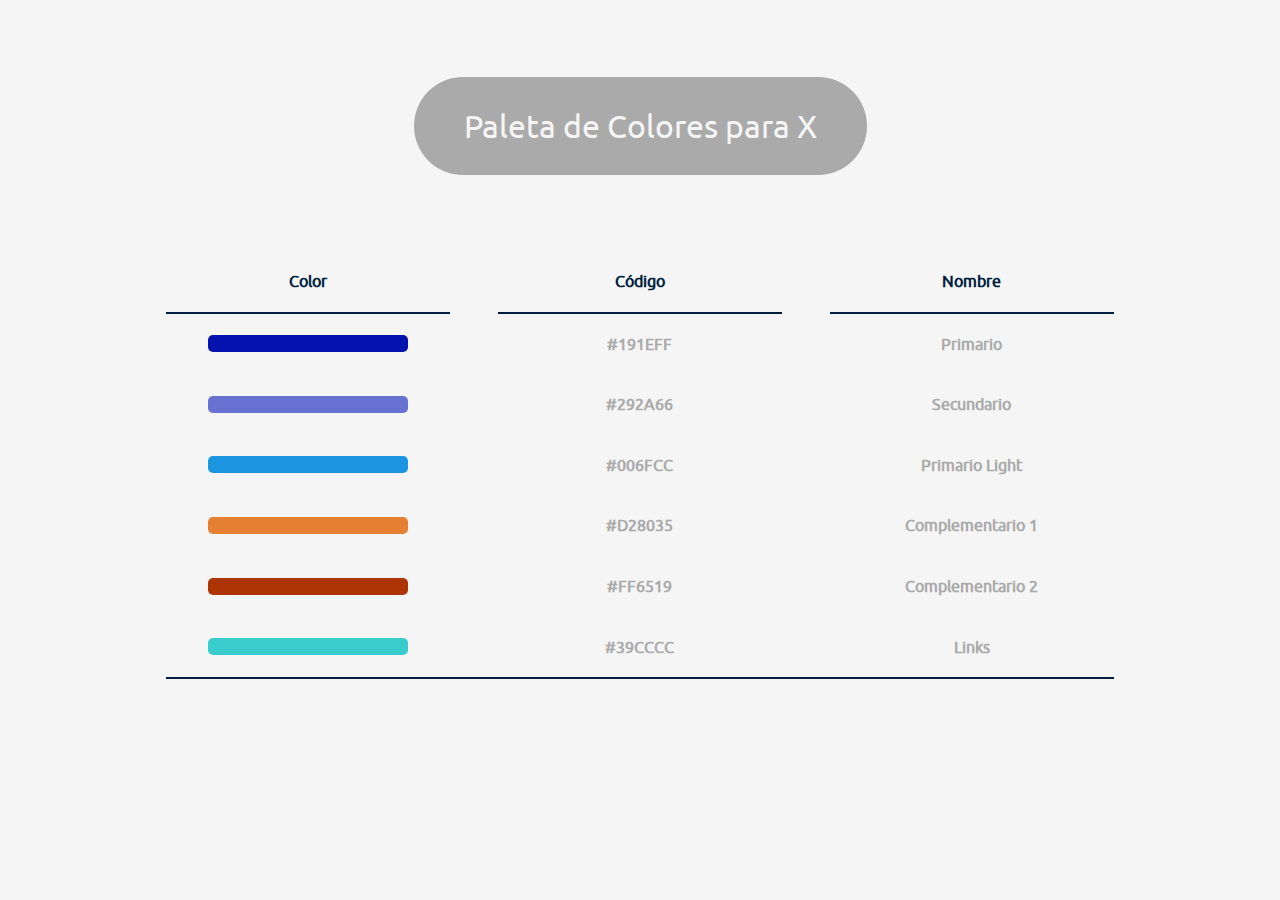
==== paleta.html @ c1701d8e "Punto de partida" ====
<!DOCTYPE html>
<html lang="es">
  <head>
    <meta charset="UTF-8">
    <meta name="viewport" content="width=device-width, initial-scale=1">
    <title>Paleta de colores para X</title>
    <link rel="stylesheet" href="css/estilos.css">
  </head>
  <body>
    <div class="contenedor">
      <header>
        <h2 class="encabezado">Paleta de Colores para X</h2>
      </header>
      <div class="sub-contenedor">
        <div class="fila">
          <div class="encabezado-columna">
            <h4>Color</h4>
          </div>
          <div class="encabezado-columna">
            <h4>Código</h4>
          </div>
          <div class="encabezado-columna">
            <h4>Nombre</h4>
          </div>
        </div>
        <div class="fila">
          <div class="columna-color">
            <input type="button" class="color1">
          </div>
          <div class="columna-texto">
            <h4> #191EFF</h4>
          </div>
          <div class="columna-texto">
            <h4>Primario</h4>
          </div>
        </div>
        <div class="fila">
          <div class="columna-color">
            <input type="button" class="color2">
          </div>
          <div class="columna-texto">
            <h4> #292A66</h4>
          </div>
          <div class="columna-texto">
            <h4>Secundario</h4>
          </div>
        </div>
        <div class="fila">
          <div class="columna-color">
            <input type="button" class="color3">
          </div>
          <div class="columna-texto">
            <h4> #006FCC</h4>
          </div>
          <div class="columna-texto">
            <h4>Primario Light</h4>
          </div>
        </div>
        <div class="fila">
          <div class="columna-color">
            <input type="button" class="color4">
          </div>
          <div class="columna-texto">
            <h4> #D28035</h4>
          </div>
          <div class="columna-texto">
            <h4>Complementario 1</h4>
          </div>
        </div>
        <div class="fila">
          <div class="columna-color">
            <input type="button" class="color5">
          </div>
          <div class="columna-texto">
            <h4> #FF6519</h4>
          </div>
          <div class="columna-texto">
            <h4>Complementario 2</h4>
          </div>
        </div>
        <div class="fila">
          <div class="columna-color">
            <input type="button" class="color6">
          </div>
          <div class="columna-texto">
            <h4> #39CCCC</h4>
          </div>
          <div class="columna-texto">
            <h4>Links</h4>
          </div>
        </div>
      </div>
    </div>
  </body>
</html>
---- css/estilos.css ----
@font-face {
  font-family: 'ubunturegular';
  src: url("../fuentes/ubuntu-r-webfont.eot");
  src: url("../fuentes/ubuntu-r-webfont.eot?#iefix") format("embedded-opentype"), url("../fuentes/ubuntu-r-webfont.woff2") format("woff2"), url("../fuentes/ubuntu-r-webfont.woff") format("woff"), url("../fuentes/ubuntu-r-webfont.ttf") format("truetype"), url("../fuentes/ubuntu-r-webfont.svg#ubunturegular") format("svg");
  font-weight: normal;
  font-style: normal;
}

body {
  background: #F5F5F5;
  font-family: ubunturegular, sans-serif;
}

.contenedor {
  margin: 0 auto;
  width: 75%;
}

.contenedor header {
  margin: 50px auto;
  text-align: center;
}

.contenedor header .encabezado {
  background: #AAA;
  color: #F5F5F5;
  display: inline-block;
  font-weight: normal;
  font-size: 2em;
  padding: 30px 50px;
  -webkit-border-radius: 50px;
  -khtml-border-radius: 50px;
  -moz-border-radius: 50px;
  -ms-border-radius: 50px;
  -o-border-radius: 50px;
  border-radius: 50px;
}

.contenedor .sub-contenedor:nth-last-child(1) {
  border-bottom: 2px solid #001F3F;
}

.contenedor .fila {
  display: -webkit-box;
  display: -webkit-flex;
  display: -ms-flexbox;
  display: flex;
  -webkit-box-orient: horizontal;
  -webkit-box-direction: normal;
  -webkit-flex-direction: row;
  -ms-flex-direction: row;
  flex-direction: row;
  -webkit-flex-wrap: wrap;
  -ms-flex-wrap: wrap;
  flex-wrap: wrap;
  -webkit-box-pack: center;
  -webkit-justify-content: center;
  -ms-flex-pack: center;
  -webkit-box-pack: justify;
  -webkit-justify-content: space-between;
  -ms-flex-pack: justify;
  justify-content: space-between;
}

.contenedor .fila .encabezado-columna {
  border-bottom: 2px solid #001F3F;
  color: #001F3F;
  text-align: center;
  width: 30%;
}

.contenedor .fila .columna-texto {
  color: #AAA;
  font-weight: bold;
  text-align: center;
  width: 30%;
}

@media screen and (max-width: 480px) {
  .contenedor .fila .columna-texto {
    font-size: .7em;
  }
}

.contenedor .fila .columna-color {
  width: 30%;
  display: -webkit-box;
  display: -webkit-flex;
  display: -ms-flexbox;
  display: flex;
  -webkit-box-orient: horizontal;
  -webkit-box-direction: normal;
  -webkit-flex-direction: row;
  -ms-flex-direction: row;
  flex-direction: row;
  -webkit-box-pack: center;
  -webkit-justify-content: center;
  -ms-flex-pack: center;
  -webkit-justify-content: space-around;
  -ms-flex-pack: distribute;
  justify-content: space-around;
  -webkit-box-align: center;
  -webkit-align-items: center;
  -ms-flex-align: center;
  align-items: center;
}

input[type="button"] {
  border: none;
  width: 200px;
  -webkit-border-radius: 5px;
  -khtml-border-radius: 5px;
  -moz-border-radius: 5px;
  -ms-border-radius: 5px;
  -o-border-radius: 5px;
  border-radius: 5px;
}

.color1 {
  background: #0413AD;
}

.color2 {
  background: #6771D1;
}

.color3 {
  background: #1B95E0;
}

.color4 {
  background: #E57F31;
}

.color5 {
  background: #AD3404;
}

.color6 {
  background: #39CCCC;
}
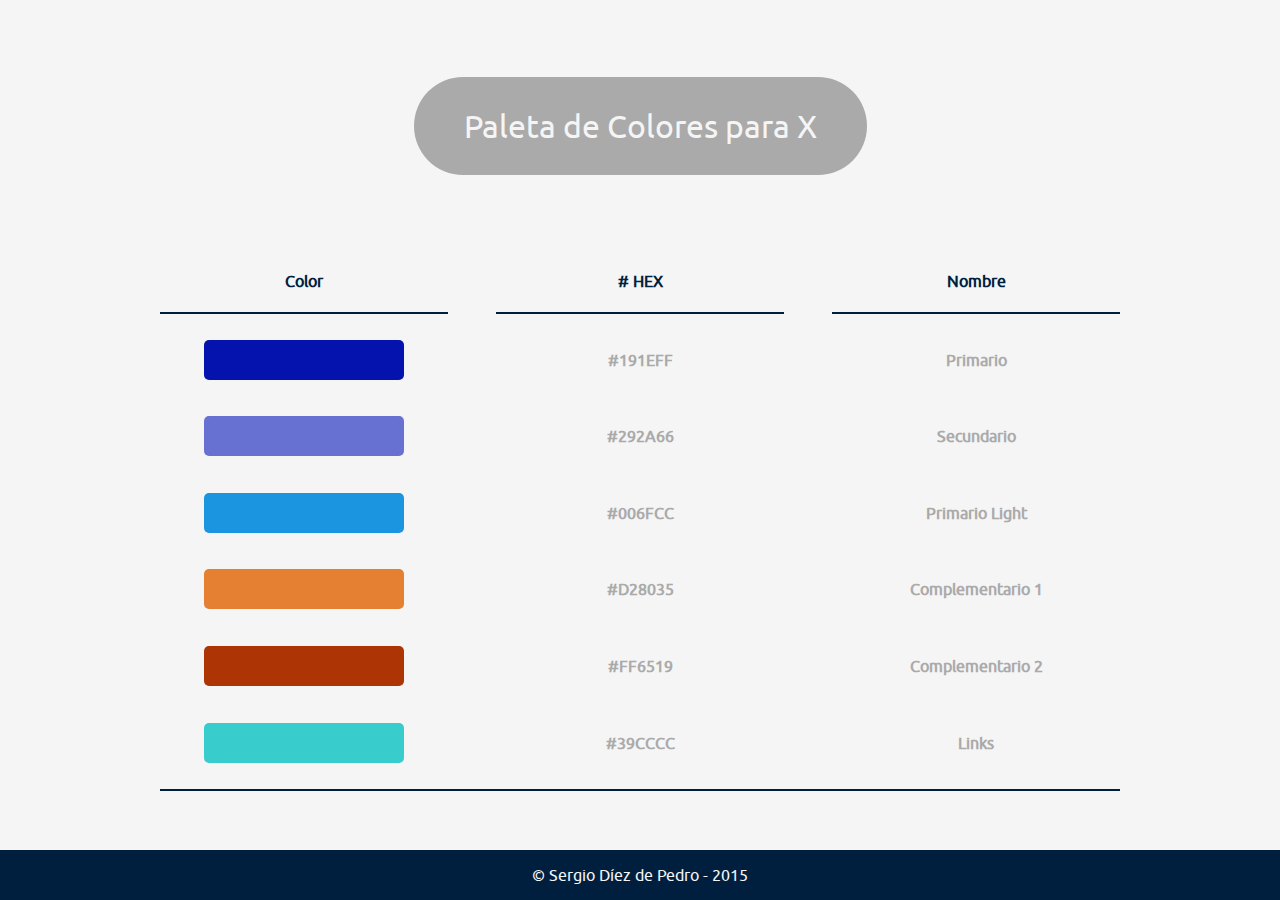
==== commit 84b0b71b: "Algunos cambios cosméticos" ====
--- a/paleta.html
+++ b/paleta.html
@@ -2,7 +2,7 @@
 <html lang="es">
   <head>
     <meta charset="UTF-8">
-    <meta name="viewport" content="width=device-width, initial-scale=1">
+    <meta name="viewport" content="width=device-width, initial-scale=1, maximum-scale=1">
     <title>Paleta de colores para X</title>
     <link rel="stylesheet" href="css/estilos.css">
   </head>
@@ -17,7 +17,7 @@
             <h4>Color</h4>
           </div>
           <div class="encabezado-columna">
-            <h4>Código</h4>
+            <h4># HEX</h4>
           </div>
           <div class="encabezado-columna">
             <h4>Nombre</h4>
@@ -25,7 +25,7 @@
         </div>
         <div class="fila">
           <div class="columna-color">
-            <input type="button" class="color1">
+            <div class="item color1"></div>
           </div>
           <div class="columna-texto">
             <h4> #191EFF</h4>
@@ -36,7 +36,7 @@
         </div>
         <div class="fila">
           <div class="columna-color">
-            <input type="button" class="color2">
+            <div class="item color2"></div>
           </div>
           <div class="columna-texto">
             <h4> #292A66</h4>
@@ -47,7 +47,7 @@
         </div>
         <div class="fila">
           <div class="columna-color">
-            <input type="button" class="color3">
+            <div class="item color3"></div>
           </div>
           <div class="columna-texto">
             <h4> #006FCC</h4>
@@ -58,7 +58,7 @@
         </div>
         <div class="fila">
           <div class="columna-color">
-            <input type="button" class="color4">
+            <div class="item color4"></div>
           </div>
           <div class="columna-texto">
             <h4> #D28035</h4>
@@ -69,7 +69,7 @@
         </div>
         <div class="fila">
           <div class="columna-color">
-            <input type="button" class="color5">
+            <div class="item color5"></div>
           </div>
           <div class="columna-texto">
             <h4> #FF6519</h4>
@@ -80,7 +80,7 @@
         </div>
         <div class="fila">
           <div class="columna-color">
-            <input type="button" class="color6">
+            <div class="item color6"></div>
           </div>
           <div class="columna-texto">
             <h4> #39CCCC</h4>
@@ -91,5 +91,6 @@
         </div>
       </div>
     </div>
+    <footer>&copy; Sergio Díez de Pedro - 2015</footer>
   </body>
-</html>
+</html>--- a/css/estilos.css
+++ b/css/estilos.css
@@ -7,8 +7,29 @@
 }
 
 body {
+  margin: 0;
+  padding: 0;
   background: #F5F5F5;
   font-family: ubunturegular, sans-serif;
+  display: -webkit-box;
+  display: -webkit-flex;
+  display: -ms-flexbox;
+  display: flex;
+  -webkit-flex-wrap: wrap;
+      -ms-flex-wrap: wrap;
+          flex-wrap: wrap;
+  min-height: 100vh;
+}
+
+footer {
+  -webkit-align-self: flex-end;
+      -ms-flex-item-align: end;
+          align-self: flex-end;
+  background: #001F3F;
+  width: 100%;
+  padding: 1em;
+  color: #F5F5F5;
+  text-align: center;
 }
 
 .contenedor {
@@ -28,11 +49,7 @@
   font-weight: normal;
   font-size: 2em;
   padding: 30px 50px;
-  -webkit-border-radius: 50px;
   -khtml-border-radius: 50px;
-  -moz-border-radius: 50px;
-  -ms-border-radius: 50px;
-  -o-border-radius: 50px;
   border-radius: 50px;
 }
 
@@ -60,6 +77,7 @@
   -webkit-justify-content: space-between;
   -ms-flex-pack: justify;
   justify-content: space-between;
+  margin: 1em 0;
 }
 
 .contenedor .fila .encabezado-columna {
@@ -105,14 +123,10 @@
   align-items: center;
 }
 
-input[type="button"] {
-  border: none;
-  width: 200px;
-  -webkit-border-radius: 5px;
+.item {
+  height: 2.5em;
+  width: 12.5em;
   -khtml-border-radius: 5px;
-  -moz-border-radius: 5px;
-  -ms-border-radius: 5px;
-  -o-border-radius: 5px;
   border-radius: 5px;
 }
 
